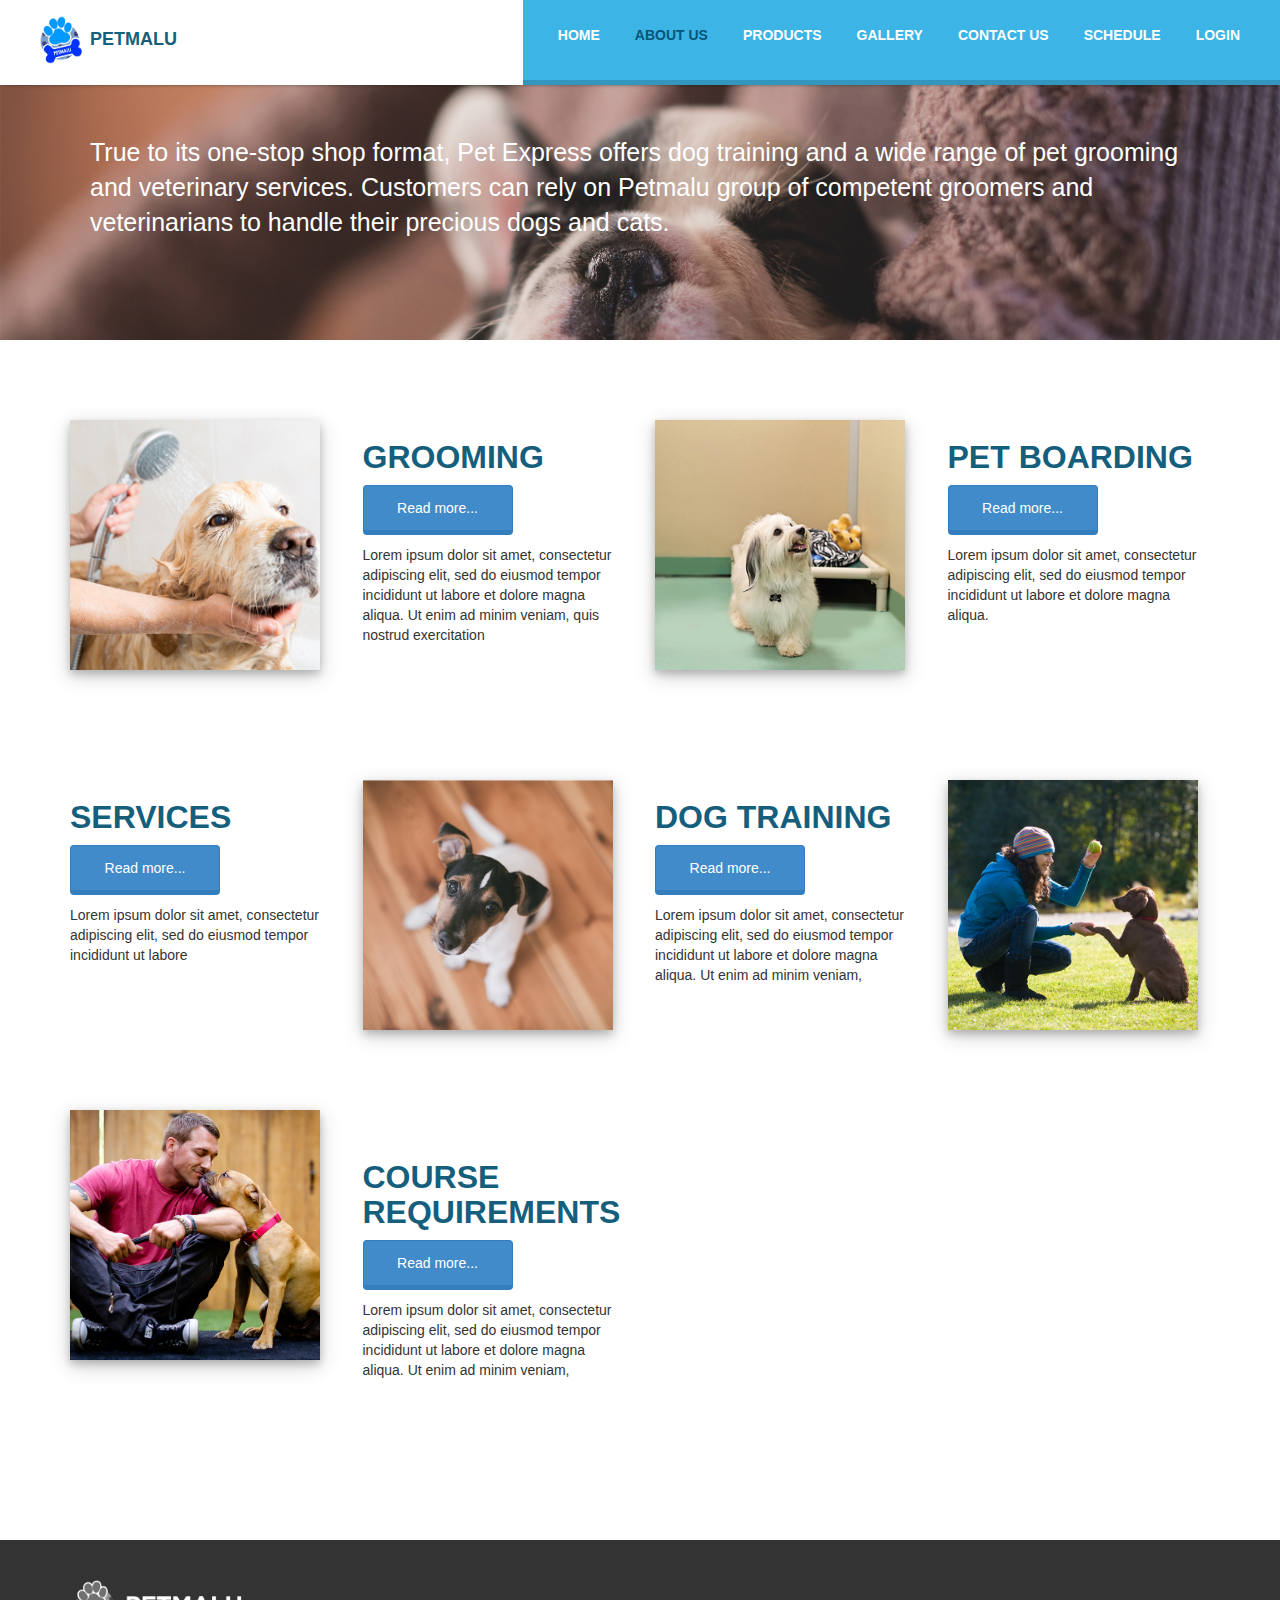
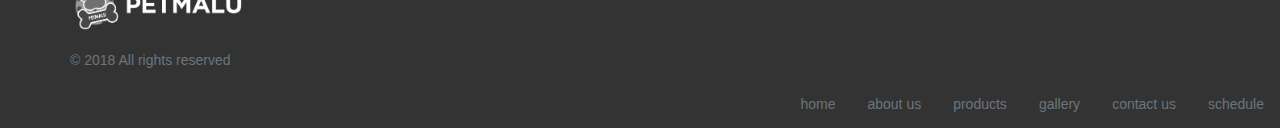
==== about-us.html @ 59bde1fe "FIrst Commit" ====
<!DOCTYPE html>
<html>
	<head>
		<meta charset="utf-8">
		<meta name="viewport" content="width=device-width, maximum-scale=1">
		<title>About | PETMALU</title>
		<script type="text/javascript" src="js/jquery/jquery.min.js"></script>
		<script type="text/javascript" src="js/bootstrap/bootstrap.min.js"></script>
		<script type="text/javascripdt" src="js/bootstrap/jquery.1.8.3.min.js"></script>
		<link rel="stylesheet" type="text/css" href="css/bootstrap/bootstrap.css">
		<link rel="stylesheet" type="text/css" href="css/style.css">
		<link rel="icon" href="images/logo.png" type="image/png">
		<link rel="shortcut icon" href="favicon.io" type="img/x-icon">
	</head>
	<body>
		<!-- NAVIGATION BAR -->
		<nav class="navbar navbar-default">
			<div class="container-fluid">
				<div class="navbar-header">
					<button type="button" class="navbar-toggle collapsed" data-toggle="collapse" data-target="#bs-example-navbar-collapse-1" aria-expanded="false">
					<span class="sr-only">Toggle navigation</span>
					<span class="icon-bar"></span>
					<span class="icon-bar"></span>
					<span class="icon-bar"></span>
					</button>
					<a class="navbar-brand" href="index.html">
						<img src="images/logo.png">
						petmalu
					</a>
				</div>
				<div class="collapse navbar-collapse" id="bs-example-navbar-collapse-1">
					<ul class="nav navbar-nav navbar-right">
						<li><a href="index.html">home<span class="sr-only">(current)</span></a></li>
						<li  class="active"><a href="#">about us</a></li>
						<li><a href="products.html">products</a></li>
						<li><a href="gallery.html">gallery</a></li>
						<li><a href="contact-us.html">contact us</a></li>
						<li><a href="schedule.html">schedule</a></li>
						<li><a href="#login" data-toggle="modal" data-target="#getstarted">login</a></li>
					</ul>
				</div>
			</div>
		</nav>
		<div class="jumbotron">
			<p>
				True to its one-stop shop format, Pet Express offers dog training and a wide range of pet grooming and veterinary services. Customers can rely on Petmalu group of competent groomers and veterinarians to handle their precious dogs and cats.
			</p>
		</div>
		<div class="container grooming">
			<div class="row">
				<div class="col-md-3" style="padding-top: 30px;">
					<img src="images/groom.jpg">
				</div>
				<div class="col-md-3" style="padding-top: 30px;">
					<h1>Grooming</h1>
					<button type="button" class="btn btn-primary" data-toggle="modal" data-target="#grooming">Read more...</button>
					<p>Lorem ipsum dolor sit amet, consectetur adipiscing elit, sed do eiusmod tempor incididunt ut labore et dolore magna aliqua. Ut enim ad minim veniam, quis nostrud exercitation</p>
				</div>
				<div class="col-md-3" style="padding-top: 30px;">
					<img src="images/boarding.jpg">
				</div>
				<div class="col-md-3" style="padding-top: 30px;">
					<h1>Pet Boarding</h1>
					<button type="button" class="btn btn-primary" data-toggle="modal" data-target="#pet-boarding">Read more...</button>
					<p>Lorem ipsum dolor sit amet, consectetur adipiscing elit, sed do eiusmod tempor incididunt ut labore et dolore magna aliqua. </p>
				</div>
			</div>
		</div>
		<div class="container grooming" style="padding-top: 30px;">
			<div class="row">
				
				<div class="col-md-3" style="padding-top: 30px;">
					<h1>Services</h1>
					<button type="button" class="btn btn-primary" data-toggle="modal" data-target="#services">Read more...</button>
					<p>Lorem ipsum dolor sit amet, consectetur adipiscing elit, sed do eiusmod tempor incididunt ut labore </p>
				</div>
				<div class="col-md-3" style="padding-top: 30px;">
					<img src="images/grooming-1.jpg">
				</div>
				<div class="col-md-3" style="padding-top: 30px;">
					<h1>Dog Training</h1>
					<button type="button" class="btn btn-primary" data-toggle="modal" data-target="#dog-training">Read more...</button>
					<p>Lorem ipsum dolor sit amet, consectetur adipiscing elit, sed do eiusmod tempor incididunt ut labore et dolore magna aliqua. Ut enim ad minim veniam,</p>
				</div>
				<div class="col-md-3" style="padding-top: 30px;">
					<img src="images/training.jpg">
				</div>
				
			</div>
		</div>
		<div class="container grooming" style="padding-top: 30px;">
			<div class="row">
				<div class="col-md-3">
					<img src="images/course.jpg">
				</div>
				<div class="col-md-3" style="padding-top: 30px; padding-bottom: 100px;">
					<h1>Course Requirements</h1>
					<button type="button" class="btn btn-primary" data-toggle="modal" data-target="#course-requirement">Read more...</button>
					<p>Lorem ipsum dolor sit amet, consectetur adipiscing elit, sed do eiusmod tempor incididunt ut labore et dolore magna aliqua. Ut enim ad minim veniam,</p>
				</div>
			</div>
		</div>
		<!-- MODALS -->
		<!-- grooming modal -->
		<div class="grooming-modal">
			<div class="modal fade" id="grooming" tabindex="-1" role="dialog" aria-labelledby="exampleModalLabel" aria-hidden="true">
				<div class="modal-dialog" role="document">
					<div class="modal-content">
						<div class="modal-header">
							<button type="button" class="close" data-dismiss="modal" aria-label="Close">
							<span aria-hidden="true">&times;</span>
							</button>
							<h3>GROOMING</h3>
						</div>
						<div class="modal-body">
							<div class="row">
								<div class="col-md-3">
									<h4><b>Ear Cleaning</b></h4>
								</div>
								<div class="col-md-3">
									<h4>Php 75</h4>
								</div>
								<div class="col-md-3">
									<h4><b>Tear Stain Removal</b></h4>
								</div>
								<div class="col-md-3">
									<h4>Php 100</h4>
								</div>
							</div>
							<div class="row">
								<div class="col-md-3">
									<h4><b>Bath and Blowdry</b><br>(for small/medium - large/giant breeds)</h4>
								</div>
								<div class="col-md-3">
									<h4>Php 200/400/600</h4>
								</div>
								<div class="col-md-3">
									<h4><b>Pet Massage</b></h4>
								</div>
								<div class="col-md-3">
									<h4>Php 200</h4>
								</div>
							</div>
							<div class="row">
								<div class="col-md-3">
									<h4><b>Peticure Nail Caps Removal</b></h4>
								</div>
								<div class="col-md-3">
									<h4>Php 100</h4>
								</div>
								<div class="col-md-3">
									<h4><b>Dematting</b></h4>
								</div>
								<div class="col-md-3">
									<h4>Php 450</h4>
								</div>
							</div>
							<div class="row">
								<div class="col-md-3">
									<h4><b>Teeth Brushing</b></h4>
								</div>
								<div class="col-md-3">
									<h4>Php 75</h4>
								</div>
								<div class="col-md-3">
									<h4><b>Mouth Wash</b></h4>
								</div>
								<div class="col-md-3">
									<h4>Php 75</h4>
								</div>
							</div>
							<div class="row">
								<div class="col-md-3">
									<h4><b>Nail Trim and Filing</b></h4>
								</div>
								<div class="col-md-3">
									<h4>Php 100</h4>
								</div>
								<div class="col-md-3">
									<h4><b>Frontline Application</b><br> (excluding products)</h4>
								</div>
								<div class="col-md-3">
									<h4>Php 100</h4>
								</div>
							</div>
							<div class="row">
								<div class="col-md-3">
									<h4><b>Medicated Bath</b><br>(for small/medium - large/giant breeds)</h4>
								</div>
								<div class="col-md-3">
									<h4>Php 100</h4>
								</div>
								<div class="col-md-3">
									<h4><b>Peticure = Nail Caps Application</b> <br>(excluding products)</h4>
								</div>
								<div class="col-md-3">
									<h4>Php 100</h4>
								</div>
							</div>
							<div class="row">
								<div class="col-md-6">
									<h4><b>Grooming Package</b><br>
									<p>(Bath, shampoo, blowdry, ear cleaning, nail trim, sanitary trim, teeth brushing, haircut) for small/medium - large/giant breeds</p>
									</h4>
								</div>
								<div class="col-md-6">
									<h4>Php 450/650/850</h4>
								</div>
							</div>
						</div>
						<div class="modal-footer">
						</div>
					</div>
				</div>
			</div>
			<!-- pet boarding modal -->
			<div class="modal fade" id="pet-boarding" tabindex="-1" role="dialog" aria-labelledby="exampleModalLabel" aria-hidden="true">
				<div class="modal-dialog" role="document">
					<div class="modal-content">
						<div class="modal-header">
							<button type="button" class="close" data-dismiss="modal" aria-label="Close">
							<span aria-hidden="true">&times;</span>
							</button>
							<h3 class="modal-title" id="exampleModalLabel">Pet Boarding</h3>
							
						</div>
						<div class="modal-body">
							<div class="row">
								<div class="col-md-3">
									<h4><b>Day boarding (weekdays)</b></h4>
								</div>
								<div class="col-md-3">
									<h4>Php 50/hour</h4>
								</div>
								<div class="col-md-3">
									<h4><b>Regular overnight boarding for breeds 0 -20kg (w/o food)</b></h4>
								</div>
								<div class="col-md-3">
									<h4>Php 500</h4>
								</div>
							</div>
							<div class="row">
								<div class="col-md-3">
									<h4><b>Overnight suite boarding</b></h4>
								</div>
								<div class="col-md-3">
									<h4>Php 850</h4>
								</div>
								<div class="col-md-3">
									<h4><b>Day boarding</b><br>(Weekends. No pet carrier, no boarding)</h4>
								</div>
								<div class="col-md-3">
									<h4>Php 100/hour</h4>
								</div>
							</div>
							<div class="row">
								<div class="col-md-3">
									<h4><b>Regular overnight boarding for breeds 21kg and up (w/o food)</b></h4>
								</div>
								<div class="col-md-3">
									<h4>Php 600</h4>
								</div>
								<div class="col-md-3">
									<h4><b>Pet food for overnight boarding</b></h4>
								</div>
								<div class="col-md-3">
									<h4>Php 100</h4>
								</div>
							</div>
						</div>
						<div class="modal-footer">
						</div>
					</div>
				</div>
			</div>
			<!-- services modal -->
			<div class="modal fade" id="services" tabindex="-1" role="dialog" aria-labelledby="exampleModalLabel" aria-hidden="true">
				<div class="modal-dialog" role="document">
					<div class="modal-content">
						<div class="modal-header">
							<button type="button" class="close" data-dismiss="modal" aria-label="Close">
							<span aria-hidden="true">&times;</span>
							</button>
							<h3 class="modal-title" id="exampleModalLabel">Professional Veterinary Services</h3>
							
						</div>
						<div class="modal-body">
							<div class="row">
								<div class="col-md-6">
									<ul>
										<li>Dentistry</li>
										<li>Surgeries</li>
										<li>Prescription medication and diets</li>
										<li>Deworming</li>
										<li>Senior pet health</li>
										<li>Comprehensive physical examinations</li>
										<li>Laboratory services</li>
									</ul>
								</div>
								<div class="col-md-6">
									<ul>
										<li>Confinement for ill patients</li>
										<li>Health Certificates</li>
										<li>Vaccination for puppies and kittens</li>
										<li>Wellness consultations and examinations</li>
									</ul>
								</div>
							</div>
						</div>
						<div class="modal-footer">
						</div>
					</div>
				</div>
			</div>
			<!-- dog training modal -->
			<div class="modal fade" id="dog-training" tabindex="-1" role="dialog" aria-labelledby="exampleModalLabel" aria-hidden="true">
				<div class="modal-dialog" role="document">
					<div class="modal-content">
						<div class="modal-header">
							<button type="button" class="close" data-dismiss="modal" aria-label="Close">
							<span aria-hidden="true">&times;</span>
							</button>
							<h3 class="modal-title" id="exampleModalLabel">Dog Training</h3>
							
						</div>
						<div class="modal-body">
							<p><b>
								Spend quality time with your dogs and enrol them in programs that promoted active dog and human lifestyle. Together with Team Kovu, join our classes and explore more ways to play and interact with your pet outside the confines of the four corners of the house. </b>
							</p>
							<p>
								<b>
								The Dog Sport Training program will introduce the needed foundation for any dog sport discipline a handler and dog tandem needs to know and practice consistently. Course price is 6000 per handler and dog tandem.
								</b>
							</p>
						</div>
						<div class="modal-footer">
						</div>
					</div>
				</div>
			</div>
			<!-- course requirement modal -->
			<div class="modal fade" id="course-requirement" tabindex="-1" role="dialog" aria-labelledby="exampleModalLabel" aria-hidden="true">
				<div class="modal-dialog" role="document">
					<div class="modal-content">
						<div class="modal-header">
							<button type="button" class="close" data-dismiss="modal" aria-label="Close">
							<span aria-hidden="true">&times;</span>
							</button>
							<h3 class="modal-title" id="exampleModalLabel">Course Requirements</h3>
							
						</div>
						<div class="modal-body">
							<h5>Course Length: 8 weeks (1 session a week spanning 2 hours) </h5>
							<ul>
								<li>No prior handler and dog training experience is required</li>
								<li>Dog's vaccination records must be updated</li>
								<li>1 handler: 1 dog ratio</li>
								<li>Food/treat rewards</li>
								<li>Old newspaper/ plastic to clean up after dog</li>
								<li>Any breed of dog as long as it is already 5 months or older</li>
								<li>Female dogs should not be in "heat" for the entire duration of the course</li>
								<li>Clicker</li>
								<li>Water and water bowl</li>
							</ul>
						</div>
						<div class="modal-footer">
						</div>
					</div>
				</div>
			</div>
			<!--LOGIN MODAL -->
			<!-- Modal -->
			<div class="modal fade" id="getstarted" tabindex="-1" role="dialog" aria-labelledby="myLargeModalLabel" aria-hidden="true">
				<div class="modal-dialog modal-lg">
					<div class="modal-content">
						<div class="modal-header">
							<button type="button" class="close" data-dismiss="modal" aria-hidden="true">
							×</button>
							<center>
							<img src="images/logo.png" style="width: 100px; height: 100px;">
							</center>
							<h4 class="modal-title" id="myModalLabel">
						</div>
						<div class="modal-body">
							<div class="row">
								<div class="col-md-12" >
									<!-- Nav tabs -->
									<ul class="nav nav-tabs">
										<li class="active"><a href="#Login" data-toggle="tab">Login</a></li>
										<li><a href="#Registration" data-toggle="tab">Registration</a></li>
									</ul>
									<!-- Tab panes -->
									<div class="tab-content">
										<div class="tab-pane active" id="Login">
											<form role="form" class="form-horizontal" action="login.php" method="post">
												<div class="form-group">
													<label for="email" class="col-sm-2 control-label">
													Email</label>
													<div class="col-sm-10">
														<input type="email" name="email" class="form-control" id="email" placeholder="Email" />
													</div>
												</div>
												<div class="form-group">
													<label for="exampleInputPassword1" class="col-sm-2 control-label">
													Password</label>
													<div class="col-sm-10">
														<input type="password" name="password" class="form-control" id="password" placeholder="" />
													</div>
												</div>
												<div class="row">
													<div class="col-sm-2">
													</div>
													<div class="col-sm-10">
														<button type="submit" name="submit" class="btn btn-primary btn-sm" style="height: 40px;">
														Submit</button><br>
														<a href=""">Forgot your password?</a>
													</div>
												</div>
											</form>
										</div>
										<div class="tab-pane" id="Registration">
											<form role="form" class="form-horizontal">
												<div class="form-group">
													<label for="email" class="col-sm-2 control-label">
													Name</label>
													<div class="col-sm-10">
														<div class="row">
															<div class="col-sm-12">
																<input type="text" class="form-control" placeholder="Name" />
															</div>
														</div>
													</div>
												</div>
												<div class="form-group">
													<label for="age" class="col-sm-2 control-label">
													Age</label>
													<div class="col-sm-10">
														<input type="number" class="form-control" id="age" placeholder="Age" />
													</div>
												</div>
												<div class="form-group">
													<label for="address" class="col-sm-2 control-label">
													Address</label>
													<div class="col-sm-10">
														<input type="text" class="form-control" id="address" placeholder="Address" />
													</div>
												</div>
												<div class="form-group">
													<label for="birthday" class="col-sm-2 control-label">
													Birthday</label>
													<div class="col-sm-10">
														<input type="date" class="form-control" id="birthday" placeholder="" />
													</div>
												</div>
												<div class="form-group">
													<label for="email" class="col-sm-2 control-label">
													Email</label>
													<div class="col-sm-10">
														<input type="email" class="form-control" id="regEmail" placeholder="Email" />
													</div>
												</div>
												<div class="form-group">
													<label for="password" class="col-sm-2 control-label">
													Password</label>
													<div class="col-sm-10">
														<input type="password" class="form-control" id="password" placeholder="" />
													</div>
												</div>
												<div class="form-group">
													<form action="upload.php" method="post" enctype="multipart/form-data">
														<label for="upload" class="col-sm-4 control-label">
														Select image of your pet to upload:</label>
														<div class="col-sm-8">
															<input type="file" name="fileToUpload" id="fileToUpload"  style="padding-bottom: 10px;">
															<input type="submit" value="Upload Image" name="submit" class="upload-btn">
														</div>
													</div>
													<div class="form-group">
														<label for="pet-name" class="col-sm-2 control-label">
														Pet's name</label>
														<div class="col-sm-10">
															<input type="text" class="form-control" id="pet-name" placeholder="" />
														</div>
													</div>
													<div class="form-group">
														<label for="breed" class="col-sm-2 control-label">
														Breed</label>
														<div class="col-sm-10">
															<input type="text" class="form-control" id="breed" placeholder="" />
														</div>
													</div>
													<div class="form-group">
														<label for="size" class="col-sm-2 control-label">
														Size of your pet</label>
														<div class="col-sm-10">
															<div class="radio">
																<label><input type="radio" name="optradio">Small</label>
															</div>
															<div class="radio">
																<label><input type="radio" name="optradio">Medium</label>
															</div>
															<div class="radio">
																<label><input type="radio" name="optradio">Large</label>
															</div>
														</div>
													</div>
													<div class="form-group">
														<label for="color" class="col-sm-2 control-label">
														Color</label>
														<div class="col-sm-6">
															<input type="text" class="form-control" id="color" placeholder="" />
														</div>
													</div>
												</form>
												<div class="row">
													<div class="col-sm-2">
													</div>
													<div class="col-sm-10">
														<button type="button" class="btn btn-primary btn-sm" style="height: 40px;">
														Save & Continue</button>
														<button type="button" class="btn btn-default btn-sm" style="height: 40px;">
														Cancel</button>
													</div>
												</div>
											</form>
										</div>
									</div>
								</div>
							</div>
						</div>
						<div class="modal-footer">
						</div>
					</div>
				</div>
			</div>
		</div>
		<footer>
			<div class="container">
				<img src="images/logo-bnw-1.png">
				<p>&copy; 2018 All rights reserved</p>
			</div>
			<ul class="">
				<li><a href="schedule.html">schedule</a></li>
				<li><a href="contact-us.html">contact us</a></li>
				<li><a href="gallery.html">gallery</a></li>
				<li><a href="products.html">products</a></li>
				<li class="active"><a href="about-us.html">about us</a></li>
				<li><a href="index.html">home</a></li>
			</ul>
		</footer>
	</body>
</html>
---- css/style.css ----
/*GENERAL SECTION*/

h1 {
	text-transform: uppercase;
	color: #155f7d;
	font-weight: bolder;
	font-size: 32px;
}

section {
	padding-left: 30px;
	padding-right: 30px;
	padding-top: 90px;
	padding-bottom: 90px;
	margin: 0 auto;
}

/*NAVIGATION BAR*/

.navbar {
	padding-left: 20px;
	border-radius: 0px;
	margin: 0;

}

.navbar-nav {
	padding-top: 0px;
	border-bottom: 5px solid #3296bf;
}

.navbar-default {
	background-color: #fff;
	border: none;
	box-shadow:0 3px 5px -5px #000;
	text-transform: uppercase;
}
.navbar-default .navbar-nav > li > a {
	color: #fff;
	font-weight: bolder;
	font-size: 14px;
	padding-top: 25px;
	padding-bottom: 35px;
	padding-right: 20px;
}
.navbar-default .navbar-nav > li > a:hover, .navbar-default .navbar-nav > li > a:focus {
	background-color: transparent;
	color: #155f7d;
}

.navbar-default .navbar-nav > li > a:visited, .navbar-default {
	text-decoration: none;
}

.navbar-default .navbar-nav > .active > a, .navbar-default .navbar-nav > .active > a:hover, .navbar-default .navbar-nav > .active > a:focus {
	background-color: transparent;
	color: #075677;
}

.navbar-right {
	background-color: #3cb4e6;
	padding-left: 20px;
	padding-right: 20px;
}

.navbar-brand img {
	width: 50px;
	height: 50px;
	padding: 0px;
}

.navbar-default .navbar-brand:hover, .navbar-default .navbar-brand {
	color: #155f7d;
	font-weight: bolder;
}


/*CAROUSEL*/
.carousel-inner > .item > img, .carousel-inner > .item > a > img{
	display: block; 
    height: 100vh;
    width: 100vw;
    background-size: cover;
}

.overlay { 
  color:#fff;
  position:absolute;
  z-index:12;
  top:20%;
  left:0;
  width:100%;
  text-align:center;
}

.overlay img {
	width: 250px;
	height: 250px;
}

.overlay h1 {
	font-size: 70px;
	font-family: Century Gothic;
	font-weight: bold;
	color: #fff;
 	/*font-family: 'Open Sans', sans-serif;*/
}

.logo{
	/*width:130px;*/
	margin:0 auto 5px;
}

.home-img img {
	width: 250px;
	height: 250px;
	box-shadow: 0 4px 8px 0 rgba(0, 0, 0, 0.2), 0 6px 20px 0 rgba(0, 0, 0, 0.19);
}	

/*MODAL*/
.modal-content {
	.border-radius: 0px;
}

.modal-header {
	border-bottom: none;
}

.modal-footer {
	border-top: none;
}

.nav-tabs {
    margin-bottom: 15px;
}
.sign-with {
    margin-top: 25px;
    padding: 20px;
}



/*JUMBOTRON*/
.jumbotron {
	background-image: url("./../images/jumbotron12.jpg");
	background-size: cover;
	padding-top:50px;
	padding-bottom: 90px;
	padding-left: 90px;
	padding-right: 90px;
	color: #fff;
	font-size: 25px;
	margin-bottom: 0px;
} 

/*images*/
.grooming img {
	width: 250px;
	height: 250px;
	box-shadow: 0 4px 8px 0 rgba(0, 0, 0, 0.2), 0 6px 20px 0 rgba(0, 0, 0, 0.19);
}

.grooming p {
	padding-top: 10px;
}

/*pet of the month*/
/*.polaroid img {
	width: 350px;
	height: 350px;
	box-shadow: 0 4px 8px 0 rgba(0, 0, 0, 0.2), 0 6px 20px 0 rgba(0, 0, 0, 0.19);
}
*/

.polaroid  {
  width: 350px;
  height: 350px;
  box-shadow: 0 0 0 0 rgba(0, 0, 0, 0.2), 0 0px 20px 0 rgba(0, 0, 0, 0.19);
  text-align: center;
}

.polaroid:hover {
	box-shadow: 0 4px 8px 0 rgba(0, 0, 0, 0.2), 0 6px 20px 0 rgba(0, 0, 0, 0.19);
}


.container-img {
  padding: 10px;
  box-shadow: 0 4px 8px 0 rgba(0, 0, 0, 0.2), 0 6px 20px 0 rgba(0, 0, 0, 0.19);
  font-size: 20px;
  font-weight: bolder;
  color: #075677;
}



/*about us page*/
.grooming {
	padding-top: 50px;
	padding-bottom: 50px;
}


/*schedule page*/
.doctor-sched {
	padding: 30px;
}

/*BUTTONS*/
.btn-primary {
	color: #ffffff;
    background-color: #428bca;
    width: 150px;
    height: 50px;
    border-bottom: 5px solid #357ebd;
}


.btn-success {
	color: #ffffff;
    background-color: #428bca;
    width: 150px;
    height: 50px;
    border-bottom: 5px solid #357ebd;
    border-top-color: transparent;
    border-left-color: transparent;
    border-right-color: transparent;
    width: 200px;
    height: 60px;
    box-shadow:0 5px 5px -5px #000;
}

.btn-success:hover {
	background-color: #155f7d;
	 border-bottom: 5px solid #357ebd;
	 border-top-color: transparent;
    border-left-color: transparent;
    border-right-color: transparent;
}

.btn-success:active {
	background-color: #155f7d;
	 border-bottom: 5px solid #357ebd;
	 border-top-color: transparent;
    border-left-color: transparent;
    border-right-color: transparent;
}

.btn-success:visited {
	background-color: #155f7d;
	 border-bottom: 5px solid #357ebd;
	 border-top-color: transparent;
    border-left-color: transparent;
    border-right-color: transparent;
}

.btn-success:focus {
	background-color: #155f7d;
	 border-bottom: 5px solid #357ebd;
	 border-top-color: transparent;
    border-left-color: transparent;
    border-right-color: transparent;
}

.upload-btn {
	color: #ffffff;
    background-color: #3cb4e6;
    width: 150px;
    height: 30px;
    border-bottom: 5px solid #3296bf;
    border-top-color: transparent;
    border-left-color: transparent;
    border-right-color: transparent;
    width: 200px;
    box-shadow:0 5px 5px -5px #000;
}
/*schedule section*/

.grooming-pnl {
	background-image: url("./../images/slide2.jpg");
	background-size: cover;
	width: 100%;
	height: 100vh;
	margin: 0px;
	padding-top: 300px;
}

.services-pnl {
	background-image: url("./../images/slide1.jpg");
	background-size: cover;
	width: 100%;
	height: 100vh;
	margin: 0px;
	padding-top: 300px;
}

/*product page*/

.sidebar {
	background-color: #333;
	height: 100vh;
	padding-right: 0px;
	/*position: fixed;*/
}

.sidebar h3 h4 {
	color: #fff;
}

.dashboard {
	padding-top: 80px;
}

.box-panel {
	border: 2px solid #eee;
	padding: 20px;
	width: 250px;
	height: 250px;
}

.box-panel:hover {
	box-shadow: 0 4px 8px 0 rgba(0, 0, 0, 0.2), 0 6px 20px 0 rgba(0, 0, 0, 0.19);
}
.dog-food {
	padding-bottom: 50px;
}
.dog-food img {
	width: 150px;
	height: 150px;
	box-shadow: 0 4px 8px 0 rgba(0, 0, 0, 0.2), 0 6px 20px 0 rgba(0, 0, 0, 0.19);
}
/*side navigation*/
.sidenav {
	padding-top: 80px;
	padding-left: 20px;
	padding-right: 20px;

    height: 100%;
    width: 200px;
    position: fixed;
    z-index: 1;
    top: 0;
    left: 0;
    background-color: #111;
    overflow-x: hidden;
    /*text-transform: uppercase;*/
    color: #818181;
}

.sidenav a {
    padding: 6px 8px 6px 16px;
    text-decoration: none;
    font-size: 14px;
    color: #fff;
    display: block;
    /*text-transform: uppercase;*/
   
}

.sidenav a:hover {
    color: #f1f1f1;
    background-color: #3cb4e6;
}

.main {
    margin-left: 200px; 
    font-size: 28px;
    padding-top: 100px;
    padding-left: 20px;
    padding-right: 20px;
}


/*FOOTER*/
footer {
	background-color: #333;
	padding-top: 40px;

}

footer p {
	padding-top: 20px;
	color: #6c757d!important;
}

footer ul {
    list-style-type: none;
    margin: 0;
    padding: 0;
    overflow: hidden;
    background-color: #333;
}

footer li {
    float: right;
}

footer li a {
    display: block;
    color: #6c757d;
    text-align: center;
    padding: 14px 16px;
    text-decoration: none;
}

footer h1 {
	color: #fff;
}

footer img {
	width: 180px;
	height: 50px;
}
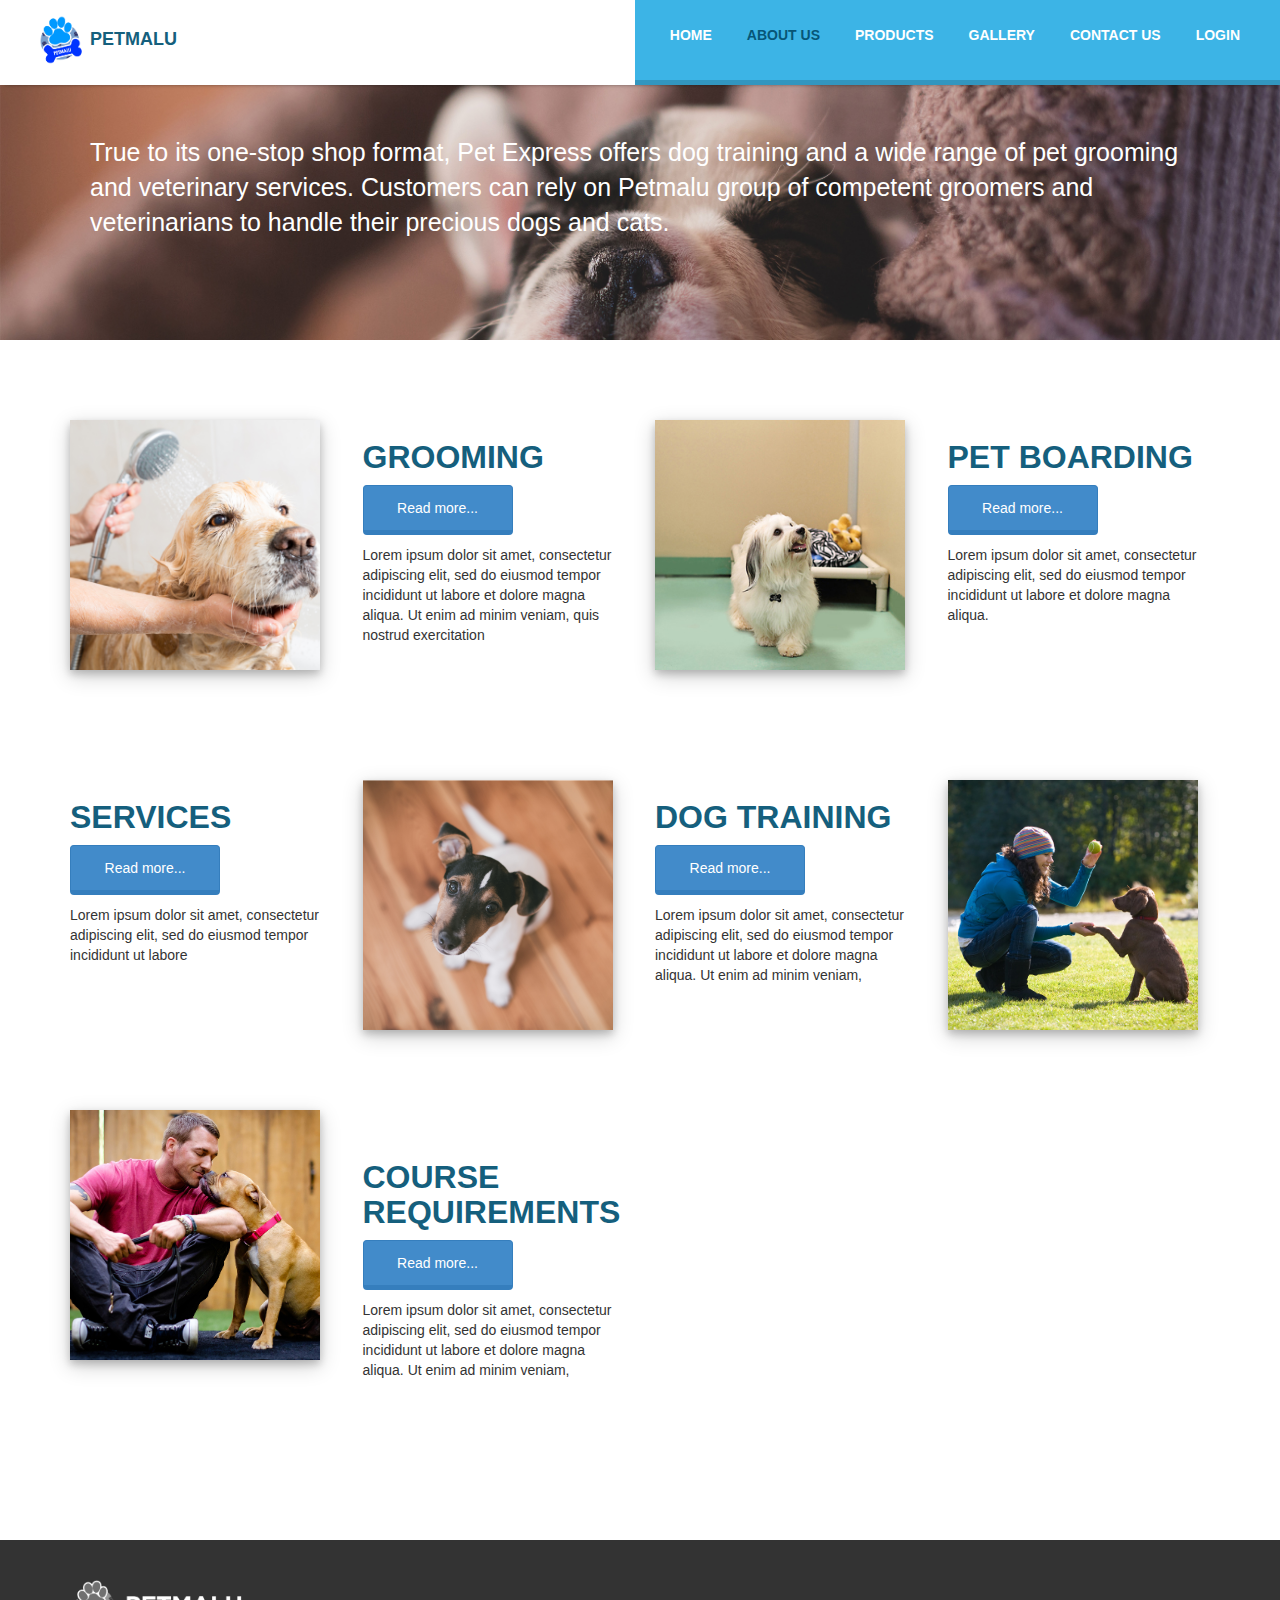
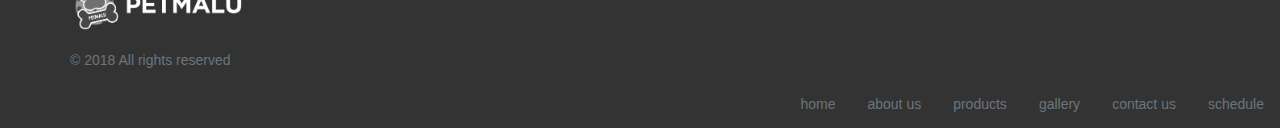
==== commit bf73f5c1: "fixed login validation and removed schedule for members" ====
--- a/about-us.html
+++ b/about-us.html
@@ -35,7 +35,7 @@
 						<li><a href="products.html">products</a></li>
 						<li><a href="gallery.html">gallery</a></li>
 						<li><a href="contact-us.html">contact us</a></li>
-						<li><a href="schedule.html">schedule</a></li>
+						<!-- <li><a href="schedule.html">schedule</a></li> -->
 						<li><a href="#login" data-toggle="modal" data-target="#getstarted">login</a></li>
 					</ul>
 				</div>
